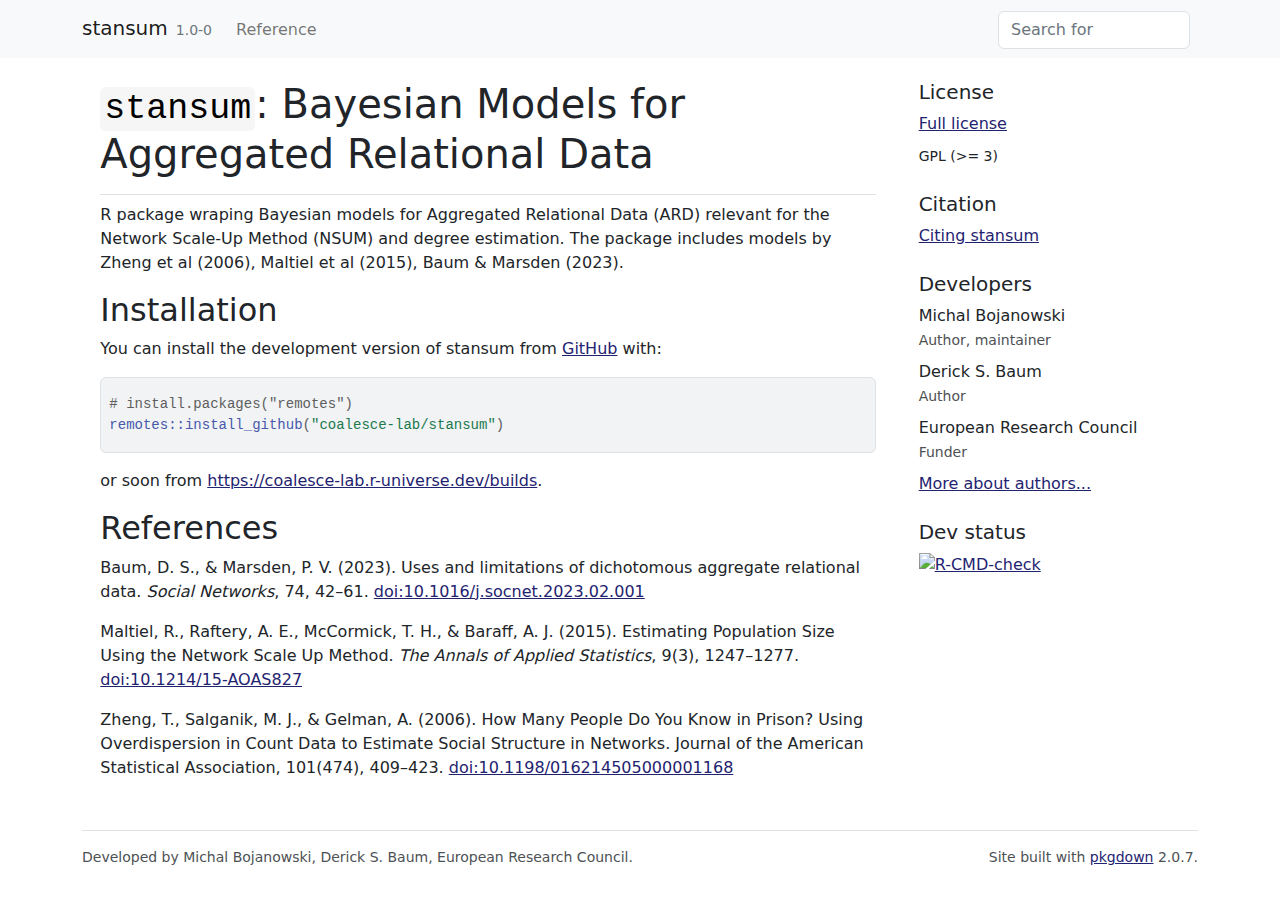
==== index.html @ 4292a140 "Deploying to gh-pages from @ coalesce-lab/stansum@4bdf65fba3c01f6f46404c832ee30465149f1338 🚀" ====
<!DOCTYPE html>
<!-- Generated by pkgdown: do not edit by hand --><html lang="en">
<head>
<meta http-equiv="Content-Type" content="text/html; charset=UTF-8">
<meta charset="utf-8">
<meta http-equiv="X-UA-Compatible" content="IE=edge">
<meta name="viewport" content="width=device-width, initial-scale=1, shrink-to-fit=no">
<meta name="description" content="Interface to various precompiled Stan models for Aggregated 
  Relational Data that estimate, among other things, network degrees. Includes 
  models by 
  Zheng et al (2006) &lt;doi:10.1198/016214505000001168&gt;,
  Maltiel et al (2015) &lt;doi:10.1214/15-AOAS827&gt;,
  Baum &amp; Marsden (2023) &lt;doi:10.1016/j.socnet.2023.02.001&gt;.">
<title>Bayesian Models for Aggregated Relational Data and Network Scale-Up Method • stansum</title>
<script src="deps/jquery-3.6.0/jquery-3.6.0.min.js"></script><meta name="viewport" content="width=device-width, initial-scale=1, shrink-to-fit=no">
<link href="deps/bootstrap-5.2.2/bootstrap.min.css" rel="stylesheet">
<script src="deps/bootstrap-5.2.2/bootstrap.bundle.min.js"></script><!-- Font Awesome icons --><link rel="stylesheet" href="https://cdnjs.cloudflare.com/ajax/libs/font-awesome/5.12.1/css/all.min.css" integrity="sha256-mmgLkCYLUQbXn0B1SRqzHar6dCnv9oZFPEC1g1cwlkk=" crossorigin="anonymous">
<link rel="stylesheet" href="https://cdnjs.cloudflare.com/ajax/libs/font-awesome/5.12.1/css/v4-shims.min.css" integrity="sha256-wZjR52fzng1pJHwx4aV2AO3yyTOXrcDW7jBpJtTwVxw=" crossorigin="anonymous">
<!-- bootstrap-toc --><script src="https://cdn.jsdelivr.net/gh/afeld/bootstrap-toc@v1.0.1/dist/bootstrap-toc.min.js" integrity="sha256-4veVQbu7//Lk5TSmc7YV48MxtMy98e26cf5MrgZYnwo=" crossorigin="anonymous"></script><!-- headroom.js --><script src="https://cdnjs.cloudflare.com/ajax/libs/headroom/0.11.0/headroom.min.js" integrity="sha256-AsUX4SJE1+yuDu5+mAVzJbuYNPHj/WroHuZ8Ir/CkE0=" crossorigin="anonymous"></script><script src="https://cdnjs.cloudflare.com/ajax/libs/headroom/0.11.0/jQuery.headroom.min.js" integrity="sha256-ZX/yNShbjqsohH1k95liqY9Gd8uOiE1S4vZc+9KQ1K4=" crossorigin="anonymous"></script><!-- clipboard.js --><script src="https://cdnjs.cloudflare.com/ajax/libs/clipboard.js/2.0.6/clipboard.min.js" integrity="sha256-inc5kl9MA1hkeYUt+EC3BhlIgyp/2jDIyBLS6k3UxPI=" crossorigin="anonymous"></script><!-- search --><script src="https://cdnjs.cloudflare.com/ajax/libs/fuse.js/6.4.6/fuse.js" integrity="sha512-zv6Ywkjyktsohkbp9bb45V6tEMoWhzFzXis+LrMehmJZZSys19Yxf1dopHx7WzIKxr5tK2dVcYmaCk2uqdjF4A==" crossorigin="anonymous"></script><script src="https://cdnjs.cloudflare.com/ajax/libs/autocomplete.js/0.38.0/autocomplete.jquery.min.js" integrity="sha512-GU9ayf+66Xx2TmpxqJpliWbT5PiGYxpaG8rfnBEk1LL8l1KGkRShhngwdXK1UgqhAzWpZHSiYPc09/NwDQIGyg==" crossorigin="anonymous"></script><script src="https://cdnjs.cloudflare.com/ajax/libs/mark.js/8.11.1/mark.min.js" integrity="sha512-5CYOlHXGh6QpOFA/TeTylKLWfB3ftPsde7AnmhuitiTX4K5SqCLBeKro6sPS8ilsz1Q4NRx3v8Ko2IBiszzdww==" crossorigin="anonymous"></script><!-- pkgdown --><script src="pkgdown.js"></script><meta property="og:title" content="Bayesian Models for Aggregated Relational Data and Network Scale-Up Method">
<meta property="og:description" content="Interface to various precompiled Stan models for Aggregated 
  Relational Data that estimate, among other things, network degrees. Includes 
  models by 
  Zheng et al (2006) &lt;doi:10.1198/016214505000001168&gt;,
  Maltiel et al (2015) &lt;doi:10.1214/15-AOAS827&gt;,
  Baum &amp; Marsden (2023) &lt;doi:10.1016/j.socnet.2023.02.001&gt;.">
<!-- mathjax --><script src="https://cdnjs.cloudflare.com/ajax/libs/mathjax/2.7.5/MathJax.js" integrity="sha256-nvJJv9wWKEm88qvoQl9ekL2J+k/RWIsaSScxxlsrv8k=" crossorigin="anonymous"></script><script src="https://cdnjs.cloudflare.com/ajax/libs/mathjax/2.7.5/config/TeX-AMS-MML_HTMLorMML.js" integrity="sha256-84DKXVJXs0/F8OTMzX4UR909+jtl4G7SPypPavF+GfA=" crossorigin="anonymous"></script><!--[if lt IE 9]>
<script src="https://oss.maxcdn.com/html5shiv/3.7.3/html5shiv.min.js"></script>
<script src="https://oss.maxcdn.com/respond/1.4.2/respond.min.js"></script>
<![endif]-->
</head>
<body>
    <a href="#main" class="visually-hidden-focusable">Skip to contents</a>
    

    <nav class="navbar fixed-top navbar-light navbar-expand-lg bg-light"><div class="container">
    
    <a class="navbar-brand me-2" href="index.html">stansum</a>

    <small class="nav-text text-muted me-auto" data-bs-toggle="tooltip" data-bs-placement="bottom" title="">1.0-0</small>

    
    <button class="navbar-toggler" type="button" data-bs-toggle="collapse" data-bs-target="#navbar" aria-controls="navbar" aria-expanded="false" aria-label="Toggle navigation">
      <span class="navbar-toggler-icon"></span>
    </button>

    <div id="navbar" class="collapse navbar-collapse ms-3">
      <ul class="navbar-nav me-auto">
<li class="nav-item">
  <a class="nav-link" href="reference/index.html">Reference</a>
</li>
      </ul>
<form class="form-inline my-2 my-lg-0" role="search">
        <input type="search" class="form-control me-sm-2" aria-label="Toggle navigation" name="search-input" data-search-index="search.json" id="search-input" placeholder="Search for" autocomplete="off">
</form>

      <ul class="navbar-nav"></ul>
</div>

    
  </div>
</nav><div class="container template-home">
<div class="row">
  <main id="main" class="col-md-9"><div class="section level1">
<div class="page-header"><h1 id="stansum-bayesian-models-for-aggregated-relational-data">
<code>stansum</code>: Bayesian Models for Aggregated Relational Data<a class="anchor" aria-label="anchor" href="#stansum-bayesian-models-for-aggregated-relational-data"></a>
</h1></div>
<!-- badges: start -->

<p>R package wraping Bayesian models for Aggregated Relational Data (ARD) relevant for the Network Scale-Up Method (NSUM) and degree estimation. The package includes models by Zheng et al (2006), Maltiel et al (2015), Baum &amp; Marsden (2023).</p>
<div class="section level2">
<h2 id="installation">Installation<a class="anchor" aria-label="anchor" href="#installation"></a>
</h2>
<p>You can install the development version of stansum from <a href="https://github.com/" class="external-link">GitHub</a> with:</p>
<div class="sourceCode" id="cb1"><pre class="downlit sourceCode r">
<code class="sourceCode R"><span><span class="co"># install.packages("remotes")</span></span>
<span><span class="fu">remotes</span><span class="fu">::</span><span class="fu">install_github</span><span class="op">(</span><span class="st">"coalesce-lab/stansum"</span><span class="op">)</span></span></code></pre></div>
<p>or soon from <a href="https://coalesce-lab.r-universe.dev/builds" class="external-link uri">https://coalesce-lab.r-universe.dev/builds</a>.</p>
</div>
<div class="section level2">
<h2 id="references">References<a class="anchor" aria-label="anchor" href="#references"></a>
</h2>
<p>Baum, D. S., &amp; Marsden, P. V. (2023). Uses and limitations of dichotomous aggregate relational data. <em>Social Networks</em>, 74, 42–61. <a href="doi:10.1016/j.socnet.2023.02.001" class="uri">doi:10.1016/j.socnet.2023.02.001</a></p>
<p>Maltiel, R., Raftery, A. E., McCormick, T. H., &amp; Baraff, A. J. (2015). Estimating Population Size Using the Network Scale Up Method. <em>The Annals of Applied Statistics</em>, 9(3), 1247–1277. <a href="doi:10.1214/15-AOAS827" class="uri">doi:10.1214/15-AOAS827</a></p>
<p>Zheng, T., Salganik, M. J., &amp; Gelman, A. (2006). How Many People Do You Know in Prison? Using Overdispersion in Count Data to Estimate Social Structure in Networks. Journal of the American Statistical Association, 101(474), 409–423. <a href="doi:10.1198/016214505000001168" class="uri">doi:10.1198/016214505000001168</a></p>
</div>
</div>
  </main><aside class="col-md-3"><div class="license">
<h2 data-toc-skip>License</h2>
<ul class="list-unstyled">
<li><a href="LICENSE.html">Full license</a></li>
<li><small>GPL (&gt;= 3)</small></li>
</ul>
</div>


<div class="citation">
<h2 data-toc-skip>Citation</h2>
<ul class="list-unstyled">
<li><a href="authors.html#citation">Citing stansum</a></li>
</ul>
</div>

<div class="developers">
<h2 data-toc-skip>Developers</h2>
<ul class="list-unstyled">
<li>Michal Bojanowski <br><small class="roles"> Author, maintainer </small> <a href="https://orcid.org/0000-0001-7503-852X" target="orcid.widget" aria-label="ORCID" class="external-link"><span class="fab fa-orcid orcid" aria-hidden="true"></span></a> </li>
<li>Derick S. Baum <br><small class="roles"> Author </small>  </li>
<li>European Research Council <br><small class="roles"> Funder </small>  </li>
<li><a href="authors.html">More about authors...</a></li>
</ul>
</div>

<div class="dev-status">
<h2 data-toc-skip>Dev status</h2>
<ul class="list-unstyled">
<li><a href="https://github.com/coalesce-lab/stansum/actions/workflows/R-CMD-check.yaml" class="external-link"><img src="https://github.com/coalesce-lab/stansum/actions/workflows/R-CMD-check.yaml/badge.svg" alt="R-CMD-check"></a></li>
</ul>
</div>

  </aside>
</div>


    <footer><div class="pkgdown-footer-left">
  <p></p>
<p>Developed by Michal Bojanowski, Derick S. Baum, European Research Council.</p>
</div>

<div class="pkgdown-footer-right">
  <p></p>
<p>Site built with <a href="https://pkgdown.r-lib.org/" class="external-link">pkgdown</a> 2.0.7.</p>
</div>

    </footer>
</div>

  

  

  </body>
</html>
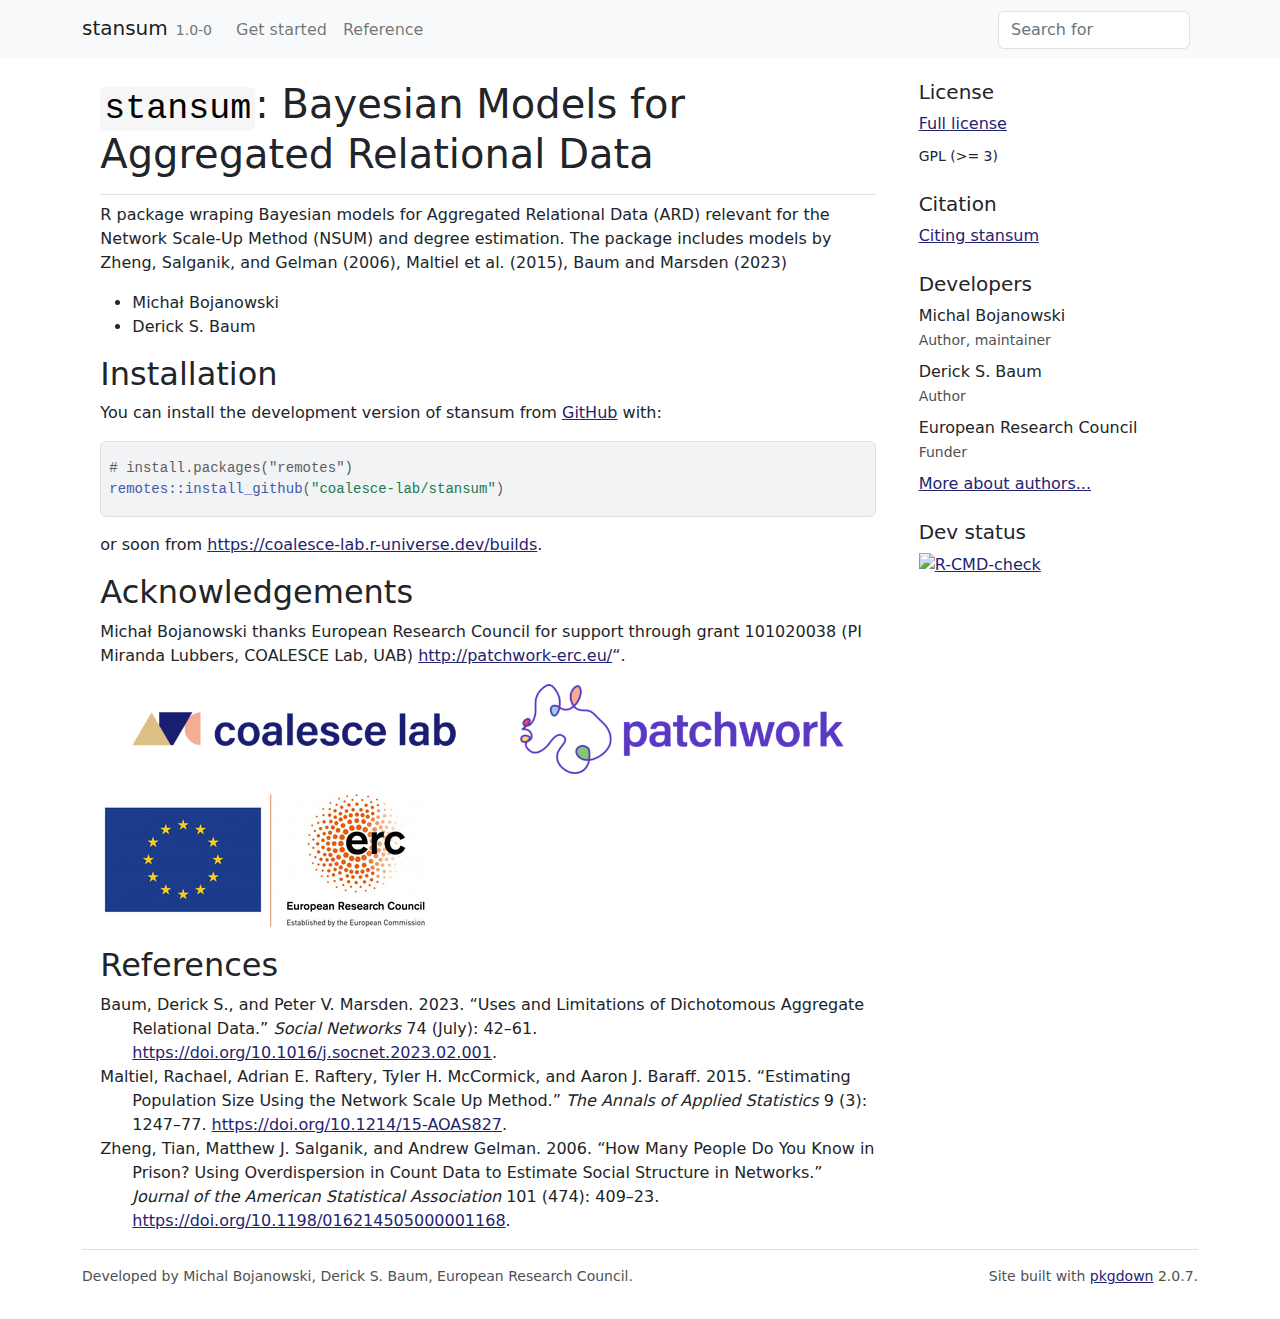
==== commit 6843acf6: "Deploying to gh-pages from @ coalesce-lab/stansum@ba9bceaad938a2b6556ffaaab4ab0c740a9f7a1e 🚀" ====
--- a/index.html
+++ b/index.html
@@ -46,6 +46,9 @@
     <div id="navbar" class="collapse navbar-collapse ms-3">
       <ul class="navbar-nav me-auto">
 <li class="nav-item">
+  <a class="nav-link" href="articles/stansum.html">Get started</a>
+</li>
+<li class="nav-item">
   <a class="nav-link" href="reference/index.html">Reference</a>
 </li>
       </ul>
@@ -66,7 +69,11 @@
 </h1></div>
 <!-- badges: start -->
 
-<p>R package wraping Bayesian models for Aggregated Relational Data (ARD) relevant for the Network Scale-Up Method (NSUM) and degree estimation. The package includes models by Zheng et al (2006), Maltiel et al (2015), Baum &amp; Marsden (2023).</p>
+<p>R package wraping Bayesian models for Aggregated Relational Data (ARD) relevant for the Network Scale-Up Method (NSUM) and degree estimation. The package includes models by Zheng, Salganik, and Gelman (2006), Maltiel et al. (2015), Baum and Marsden (2023)</p>
+<ul>
+<li>Michał Bojanowski</li>
+<li>Derick S. Baum</li>
+</ul>
 <div class="section level2">
 <h2 id="installation">Installation<a class="anchor" aria-label="anchor" href="#installation"></a>
 </h2>
@@ -77,11 +84,26 @@
 <p>or soon from <a href="https://coalesce-lab.r-universe.dev/builds" class="external-link uri">https://coalesce-lab.r-universe.dev/builds</a>.</p>
 </div>
 <div class="section level2">
+<h2 id="acknowledgements">Acknowledgements<a class="anchor" aria-label="anchor" href="#acknowledgements"></a>
+</h2>
+<p>Michał Bojanowski thanks European Research Council for support through grant 101020038 (PI Miranda Lubbers, COALESCE Lab, UAB) <a href="http://patchwork-erc.eu/" class="external-link uri">http://patchwork-erc.eu/</a>“.</p>
+<p><a href="http://coalesce-lab.com/en" class="external-link"><img src="reference/figures/logos-patchwork.png"></a></p>
+<p><img src="reference/figures/logos-erc.png"></p>
+</div>
+<div class="section level2">
 <h2 id="references">References<a class="anchor" aria-label="anchor" href="#references"></a>
 </h2>
-<p>Baum, D. S., &amp; Marsden, P. V. (2023). Uses and limitations of dichotomous aggregate relational data. <em>Social Networks</em>, 74, 42–61. <a href="doi:10.1016/j.socnet.2023.02.001" class="uri">doi:10.1016/j.socnet.2023.02.001</a></p>
-<p>Maltiel, R., Raftery, A. E., McCormick, T. H., &amp; Baraff, A. J. (2015). Estimating Population Size Using the Network Scale Up Method. <em>The Annals of Applied Statistics</em>, 9(3), 1247–1277. <a href="doi:10.1214/15-AOAS827" class="uri">doi:10.1214/15-AOAS827</a></p>
-<p>Zheng, T., Salganik, M. J., &amp; Gelman, A. (2006). How Many People Do You Know in Prison? Using Overdispersion in Count Data to Estimate Social Structure in Networks. Journal of the American Statistical Association, 101(474), 409–423. <a href="doi:10.1198/016214505000001168" class="uri">doi:10.1198/016214505000001168</a></p>
+<div id="refs" class="references csl-bib-body hanging-indent">
+<div id="ref-baum_marsden_2023" class="csl-entry">
+Baum, Derick S., and Peter V. Marsden. 2023. “Uses and Limitations of Dichotomous Aggregate Relational Data.” <em>Social Networks</em> 74 (July): 42–61. <a href="https://doi.org/10.1016/j.socnet.2023.02.001" class="external-link uri">https://doi.org/10.1016/j.socnet.2023.02.001</a>.
+</div>
+<div id="ref-maltiel_etal_2015" class="csl-entry">
+Maltiel, Rachael, Adrian E. Raftery, Tyler H. McCormick, and Aaron J. Baraff. 2015. “Estimating Population Size Using the Network Scale Up Method.” <em>The Annals of Applied Statistics</em> 9 (3): 1247–77. <a href="https://doi.org/10.1214/15-AOAS827" class="external-link uri">https://doi.org/10.1214/15-AOAS827</a>.
+</div>
+<div id="ref-zheng_etal_2006" class="csl-entry">
+Zheng, Tian, Matthew J. Salganik, and Andrew Gelman. 2006. “How Many People Do You Know in Prison? Using Overdispersion in Count Data to Estimate Social Structure in Networks.” <em>Journal of the American Statistical Association</em> 101 (474): 409–23. <a href="https://doi.org/10.1198/016214505000001168" class="external-link uri">https://doi.org/10.1198/016214505000001168</a>.
+</div>
+</div>
 </div>
 </div>
   </main><aside class="col-md-3"><div class="license">
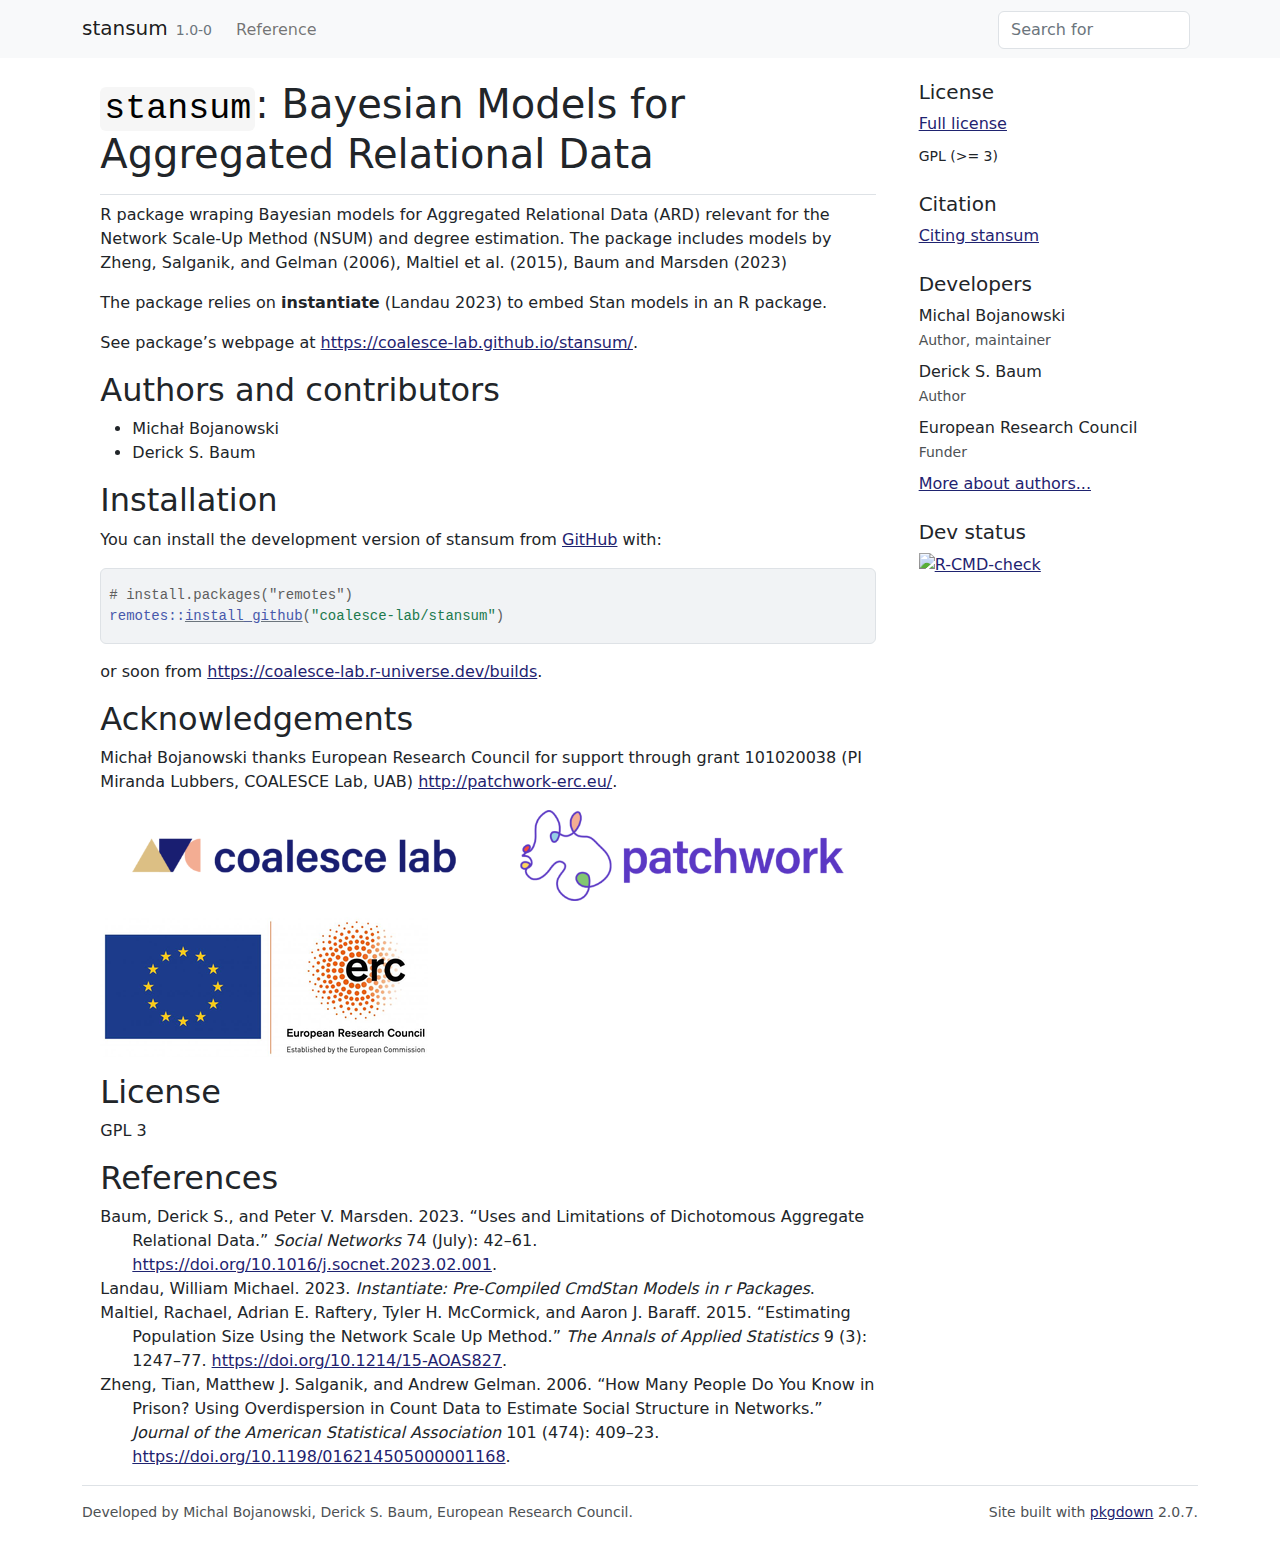
==== commit 8cba55cc: "Deploying to gh-pages from @ coalesce-lab/stansum@36d6cf009e8e8ff48e337b2c5334088917f043eb 🚀" ====
--- a/index.html
+++ b/index.html
@@ -46,9 +46,6 @@
     <div id="navbar" class="collapse navbar-collapse ms-3">
       <ul class="navbar-nav me-auto">
 <li class="nav-item">
-  <a class="nav-link" href="articles/stansum.html">Get started</a>
-</li>
-<li class="nav-item">
   <a class="nav-link" href="reference/index.html">Reference</a>
 </li>
       </ul>
@@ -70,25 +67,36 @@
 <!-- badges: start -->
 
 <p>R package wraping Bayesian models for Aggregated Relational Data (ARD) relevant for the Network Scale-Up Method (NSUM) and degree estimation. The package includes models by Zheng, Salganik, and Gelman (2006), Maltiel et al. (2015), Baum and Marsden (2023)</p>
+<p>The package relies on <strong>instantiate</strong> (Landau 2023) to embed Stan models in an R package.</p>
+<p>See package’s webpage at <a href="https://coalesce-lab.github.io/stansum/" class="uri">https://coalesce-lab.github.io/stansum/</a>.</p>
+<div class="section level2">
+<h2 id="authors-and-contributors">Authors and contributors<a class="anchor" aria-label="anchor" href="#authors-and-contributors"></a>
+</h2>
 <ul>
 <li>Michał Bojanowski</li>
 <li>Derick S. Baum</li>
 </ul>
+</div>
 <div class="section level2">
 <h2 id="installation">Installation<a class="anchor" aria-label="anchor" href="#installation"></a>
 </h2>
 <p>You can install the development version of stansum from <a href="https://github.com/" class="external-link">GitHub</a> with:</p>
 <div class="sourceCode" id="cb1"><pre class="downlit sourceCode r">
 <code class="sourceCode R"><span><span class="co"># install.packages("remotes")</span></span>
-<span><span class="fu">remotes</span><span class="fu">::</span><span class="fu">install_github</span><span class="op">(</span><span class="st">"coalesce-lab/stansum"</span><span class="op">)</span></span></code></pre></div>
+<span><span class="fu">remotes</span><span class="fu">::</span><span class="fu"><a href="https://remotes.r-lib.org/reference/install_github.html" class="external-link">install_github</a></span><span class="op">(</span><span class="st">"coalesce-lab/stansum"</span><span class="op">)</span></span></code></pre></div>
 <p>or soon from <a href="https://coalesce-lab.r-universe.dev/builds" class="external-link uri">https://coalesce-lab.r-universe.dev/builds</a>.</p>
 </div>
 <div class="section level2">
 <h2 id="acknowledgements">Acknowledgements<a class="anchor" aria-label="anchor" href="#acknowledgements"></a>
 </h2>
-<p>Michał Bojanowski thanks European Research Council for support through grant 101020038 (PI Miranda Lubbers, COALESCE Lab, UAB) <a href="http://patchwork-erc.eu/" class="external-link uri">http://patchwork-erc.eu/</a>“.</p>
+<p>Michał Bojanowski thanks European Research Council for support through grant 101020038 (PI Miranda Lubbers, COALESCE Lab, UAB) <a href="http://patchwork-erc.eu/" class="external-link uri">http://patchwork-erc.eu/</a>.</p>
 <p><a href="http://coalesce-lab.com/en" class="external-link"><img src="reference/figures/logos-patchwork.png"></a></p>
 <p><img src="reference/figures/logos-erc.png"></p>
+</div>
+<div class="section level2">
+<h2 id="license">License<a class="anchor" aria-label="anchor" href="#license"></a>
+</h2>
+<p>GPL 3</p>
 </div>
 <div class="section level2">
 <h2 id="references">References<a class="anchor" aria-label="anchor" href="#references"></a>
@@ -96,6 +104,9 @@
 <div id="refs" class="references csl-bib-body hanging-indent">
 <div id="ref-baum_marsden_2023" class="csl-entry">
 Baum, Derick S., and Peter V. Marsden. 2023. “Uses and Limitations of Dichotomous Aggregate Relational Data.” <em>Social Networks</em> 74 (July): 42–61. <a href="https://doi.org/10.1016/j.socnet.2023.02.001" class="external-link uri">https://doi.org/10.1016/j.socnet.2023.02.001</a>.
+</div>
+<div id="ref-r-instantiate" class="csl-entry">
+Landau, William Michael. 2023. <em>Instantiate: Pre-Compiled CmdStan Models in r Packages</em>.
 </div>
 <div id="ref-maltiel_etal_2015" class="csl-entry">
 Maltiel, Rachael, Adrian E. Raftery, Tyler H. McCormick, and Aaron J. Baraff. 2015. “Estimating Population Size Using the Network Scale Up Method.” <em>The Annals of Applied Statistics</em> 9 (3): 1247–77. <a href="https://doi.org/10.1214/15-AOAS827" class="external-link uri">https://doi.org/10.1214/15-AOAS827</a>.
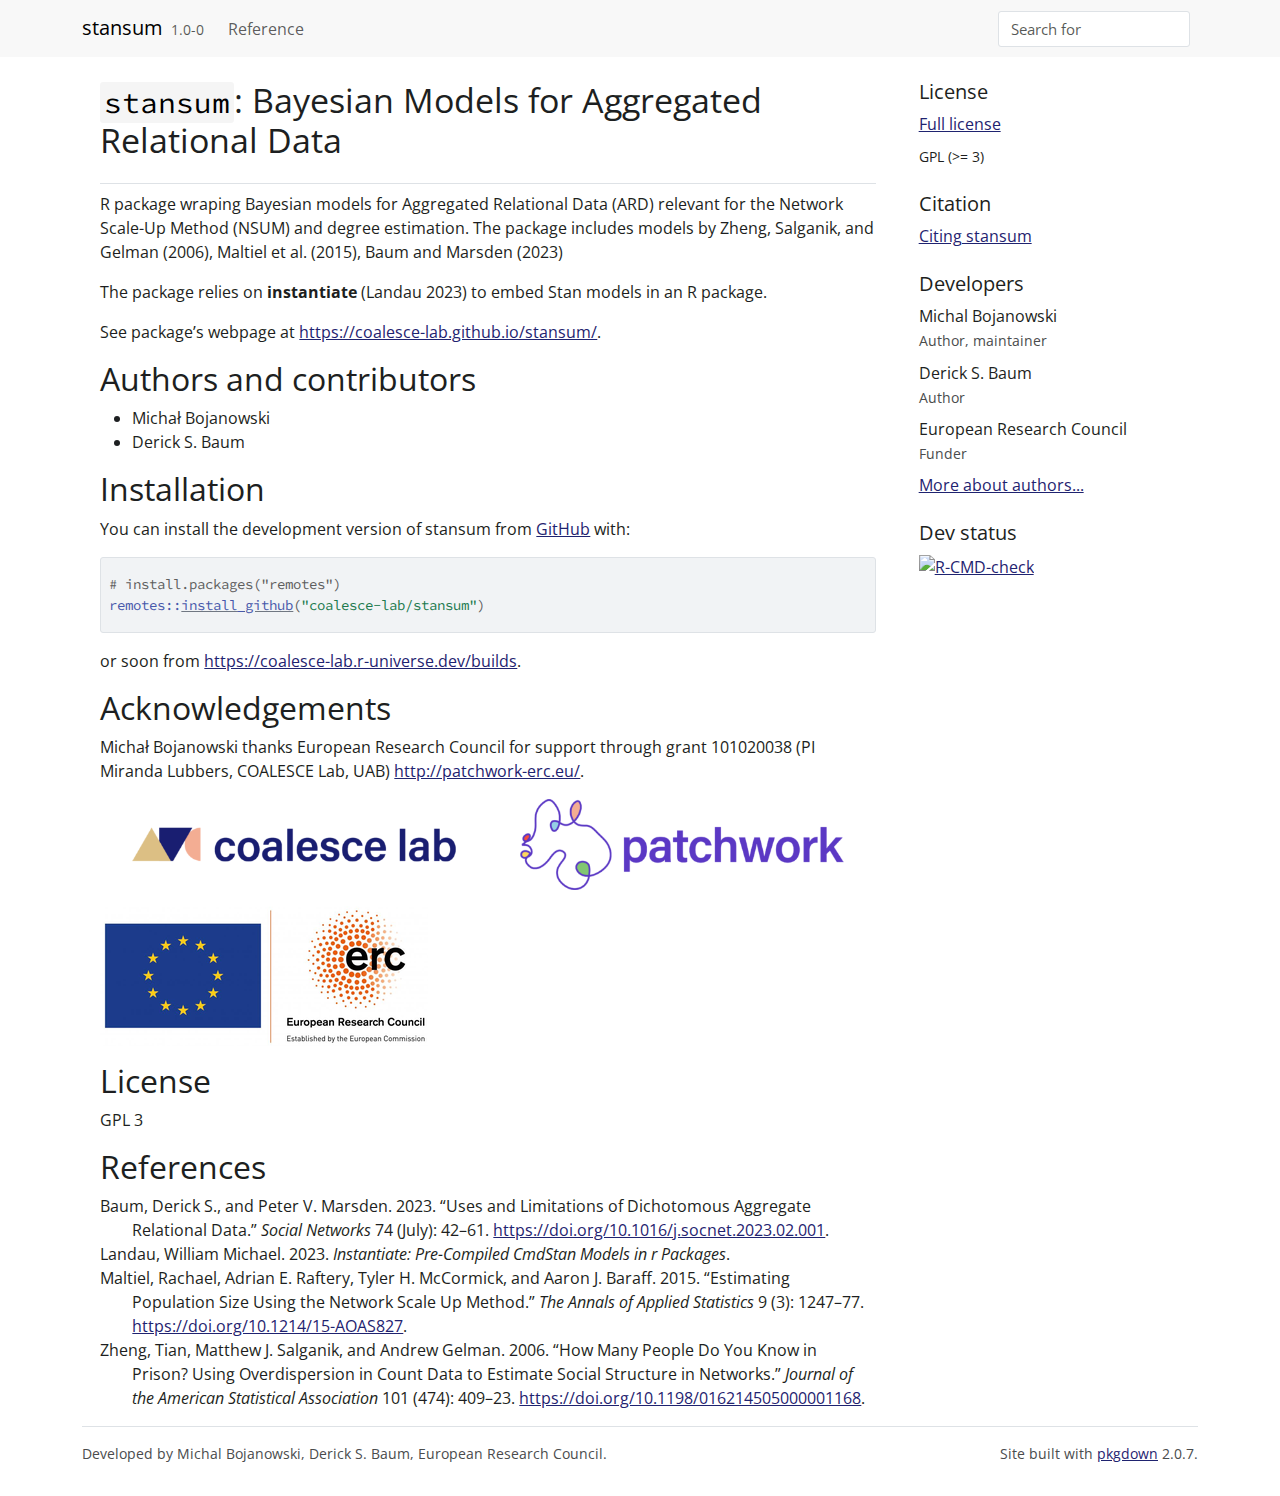
==== commit be0203ed: "Deploying to gh-pages from @ coalesce-lab/stansum@c1c951214671d74a8318d7960d6d775628ab5713 🚀" ====
--- a/index.html
+++ b/index.html
@@ -13,8 +13,8 @@
   Baum &amp; Marsden (2023) &lt;doi:10.1016/j.socnet.2023.02.001&gt;.">
 <title>Bayesian Models for Aggregated Relational Data and Network Scale-Up Method • stansum</title>
 <script src="deps/jquery-3.6.0/jquery-3.6.0.min.js"></script><meta name="viewport" content="width=device-width, initial-scale=1, shrink-to-fit=no">
-<link href="deps/bootstrap-5.2.2/bootstrap.min.css" rel="stylesheet">
-<script src="deps/bootstrap-5.2.2/bootstrap.bundle.min.js"></script><!-- Font Awesome icons --><link rel="stylesheet" href="https://cdnjs.cloudflare.com/ajax/libs/font-awesome/5.12.1/css/all.min.css" integrity="sha256-mmgLkCYLUQbXn0B1SRqzHar6dCnv9oZFPEC1g1cwlkk=" crossorigin="anonymous">
+<link href="deps/bootstrap-5.3.1/bootstrap.min.css" rel="stylesheet">
+<script src="deps/bootstrap-5.3.1/bootstrap.bundle.min.js"></script><!-- Font Awesome icons --><link rel="stylesheet" href="https://cdnjs.cloudflare.com/ajax/libs/font-awesome/5.12.1/css/all.min.css" integrity="sha256-mmgLkCYLUQbXn0B1SRqzHar6dCnv9oZFPEC1g1cwlkk=" crossorigin="anonymous">
 <link rel="stylesheet" href="https://cdnjs.cloudflare.com/ajax/libs/font-awesome/5.12.1/css/v4-shims.min.css" integrity="sha256-wZjR52fzng1pJHwx4aV2AO3yyTOXrcDW7jBpJtTwVxw=" crossorigin="anonymous">
 <!-- bootstrap-toc --><script src="https://cdn.jsdelivr.net/gh/afeld/bootstrap-toc@v1.0.1/dist/bootstrap-toc.min.js" integrity="sha256-4veVQbu7//Lk5TSmc7YV48MxtMy98e26cf5MrgZYnwo=" crossorigin="anonymous"></script><!-- headroom.js --><script src="https://cdnjs.cloudflare.com/ajax/libs/headroom/0.11.0/headroom.min.js" integrity="sha256-AsUX4SJE1+yuDu5+mAVzJbuYNPHj/WroHuZ8Ir/CkE0=" crossorigin="anonymous"></script><script src="https://cdnjs.cloudflare.com/ajax/libs/headroom/0.11.0/jQuery.headroom.min.js" integrity="sha256-ZX/yNShbjqsohH1k95liqY9Gd8uOiE1S4vZc+9KQ1K4=" crossorigin="anonymous"></script><!-- clipboard.js --><script src="https://cdnjs.cloudflare.com/ajax/libs/clipboard.js/2.0.6/clipboard.min.js" integrity="sha256-inc5kl9MA1hkeYUt+EC3BhlIgyp/2jDIyBLS6k3UxPI=" crossorigin="anonymous"></script><!-- search --><script src="https://cdnjs.cloudflare.com/ajax/libs/fuse.js/6.4.6/fuse.js" integrity="sha512-zv6Ywkjyktsohkbp9bb45V6tEMoWhzFzXis+LrMehmJZZSys19Yxf1dopHx7WzIKxr5tK2dVcYmaCk2uqdjF4A==" crossorigin="anonymous"></script><script src="https://cdnjs.cloudflare.com/ajax/libs/autocomplete.js/0.38.0/autocomplete.jquery.min.js" integrity="sha512-GU9ayf+66Xx2TmpxqJpliWbT5PiGYxpaG8rfnBEk1LL8l1KGkRShhngwdXK1UgqhAzWpZHSiYPc09/NwDQIGyg==" crossorigin="anonymous"></script><script src="https://cdnjs.cloudflare.com/ajax/libs/mark.js/8.11.1/mark.min.js" integrity="sha512-5CYOlHXGh6QpOFA/TeTylKLWfB3ftPsde7AnmhuitiTX4K5SqCLBeKro6sPS8ilsz1Q4NRx3v8Ko2IBiszzdww==" crossorigin="anonymous"></script><!-- pkgdown --><script src="pkgdown.js"></script><meta property="og:title" content="Bayesian Models for Aggregated Relational Data and Network Scale-Up Method">
 <meta property="og:description" content="Interface to various precompiled Stan models for Aggregated 
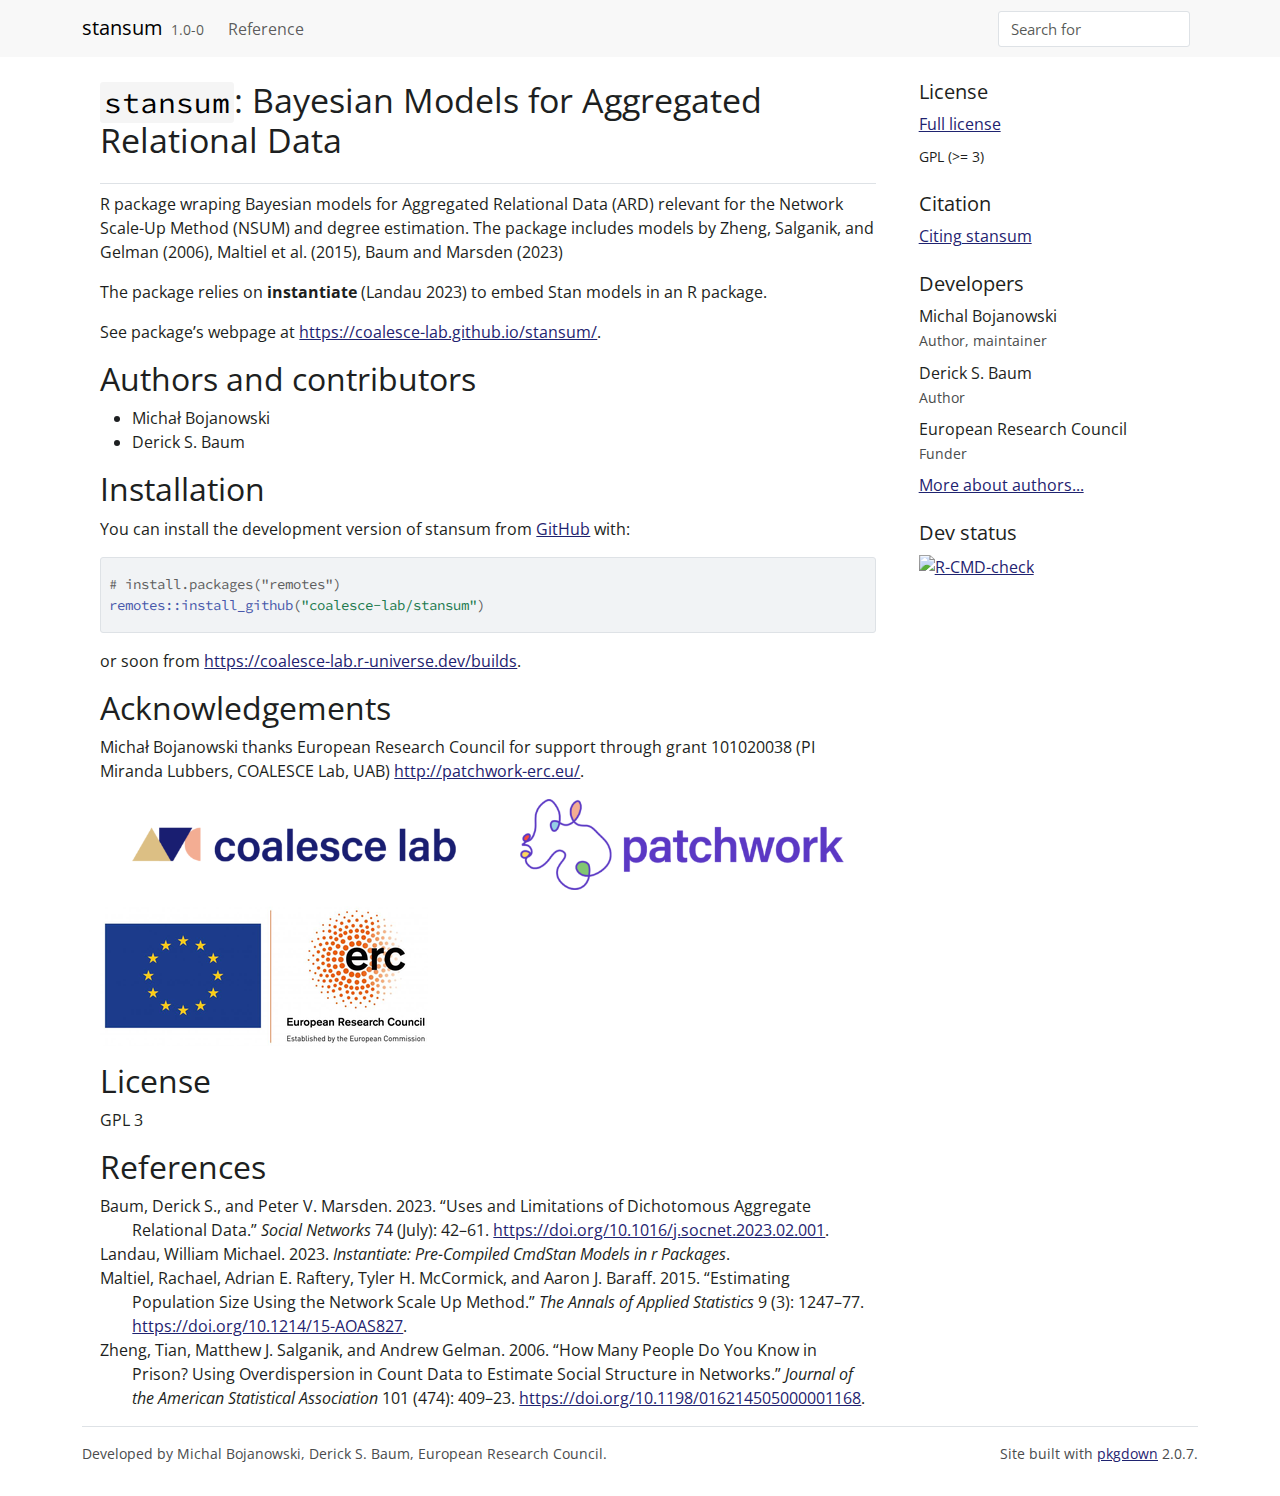
==== commit 68ca9ddb: "Deploying to gh-pages from @ coalesce-lab/stansum@0f6584de722aabe59cd32951924c7252af138686 🚀" ====
--- a/index.html
+++ b/index.html
@@ -83,7 +83,7 @@
 <p>You can install the development version of stansum from <a href="https://github.com/" class="external-link">GitHub</a> with:</p>
 <div class="sourceCode" id="cb1"><pre class="downlit sourceCode r">
 <code class="sourceCode R"><span><span class="co"># install.packages("remotes")</span></span>
-<span><span class="fu">remotes</span><span class="fu">::</span><span class="fu"><a href="https://remotes.r-lib.org/reference/install_github.html" class="external-link">install_github</a></span><span class="op">(</span><span class="st">"coalesce-lab/stansum"</span><span class="op">)</span></span></code></pre></div>
+<span><span class="fu">remotes</span><span class="fu">::</span><span class="fu">install_github</span><span class="op">(</span><span class="st">"coalesce-lab/stansum"</span><span class="op">)</span></span></code></pre></div>
 <p>or soon from <a href="https://coalesce-lab.r-universe.dev/builds" class="external-link uri">https://coalesce-lab.r-universe.dev/builds</a>.</p>
 </div>
 <div class="section level2">
